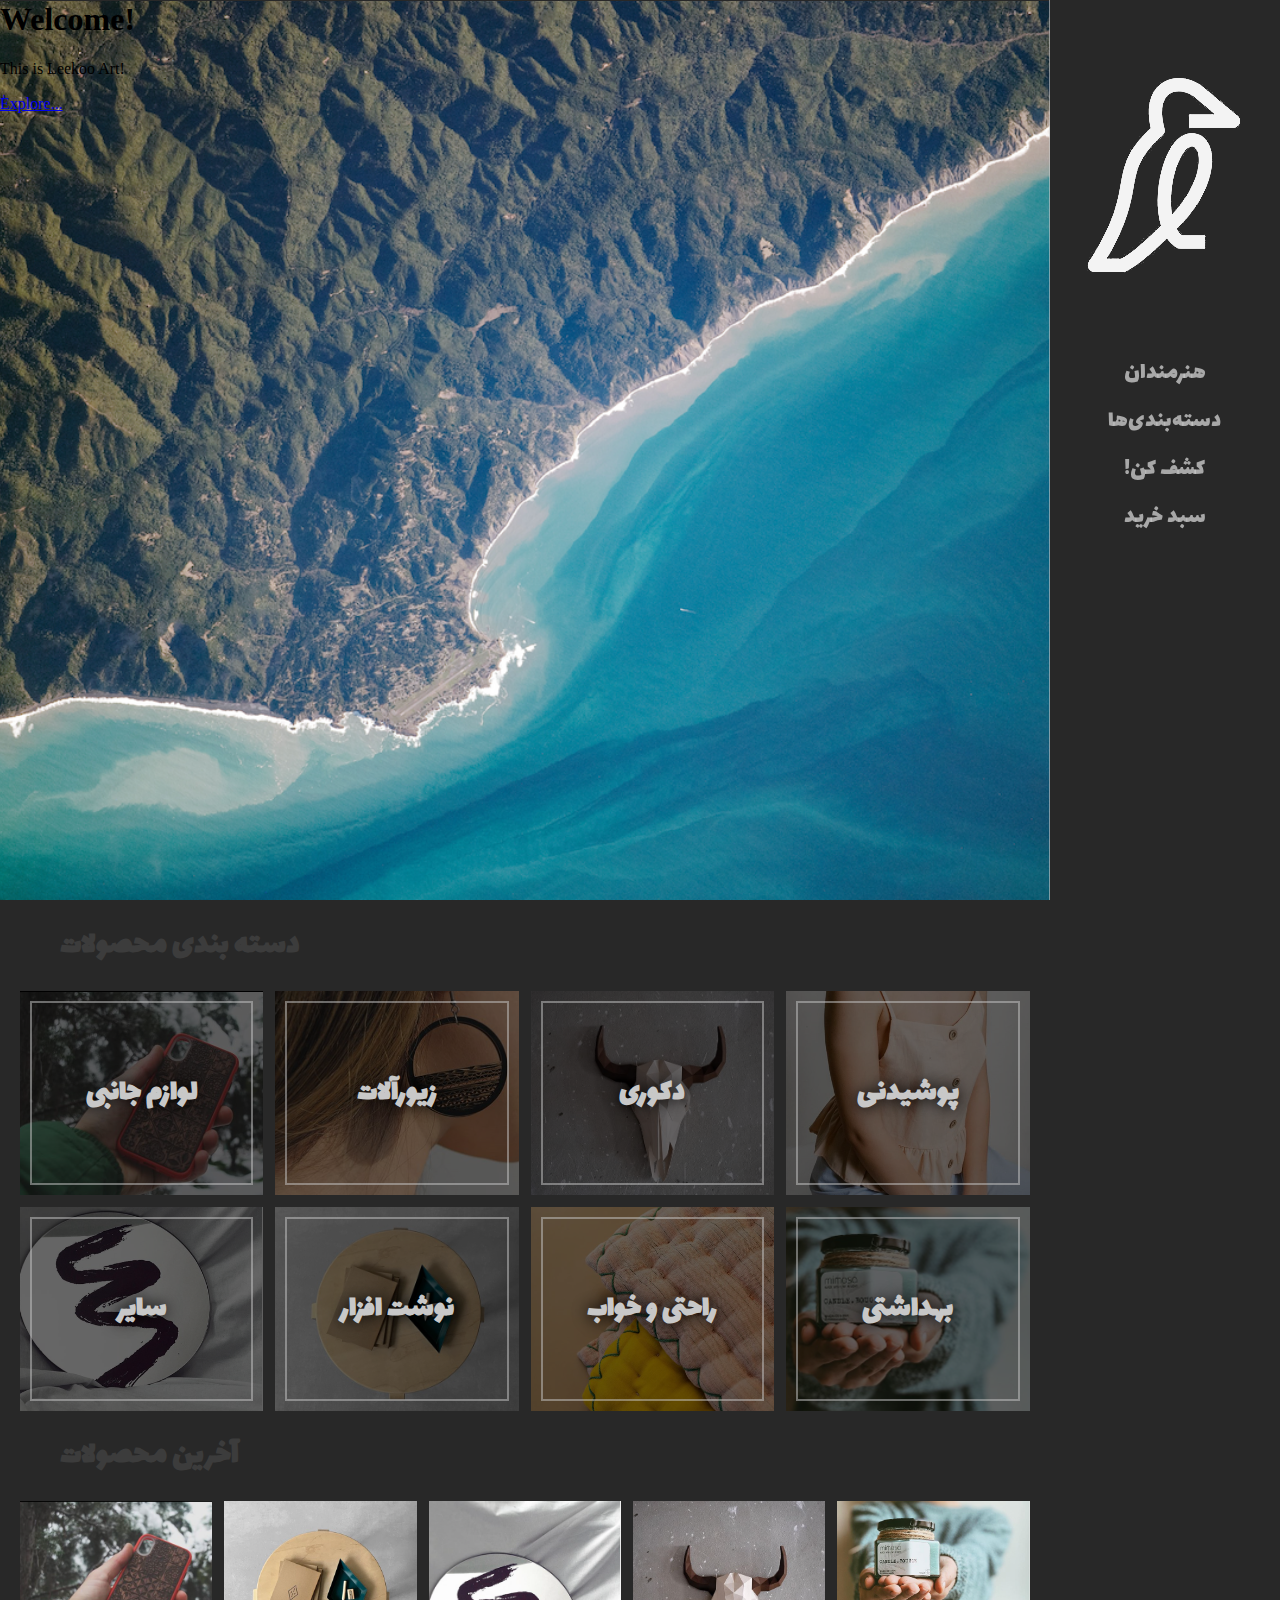
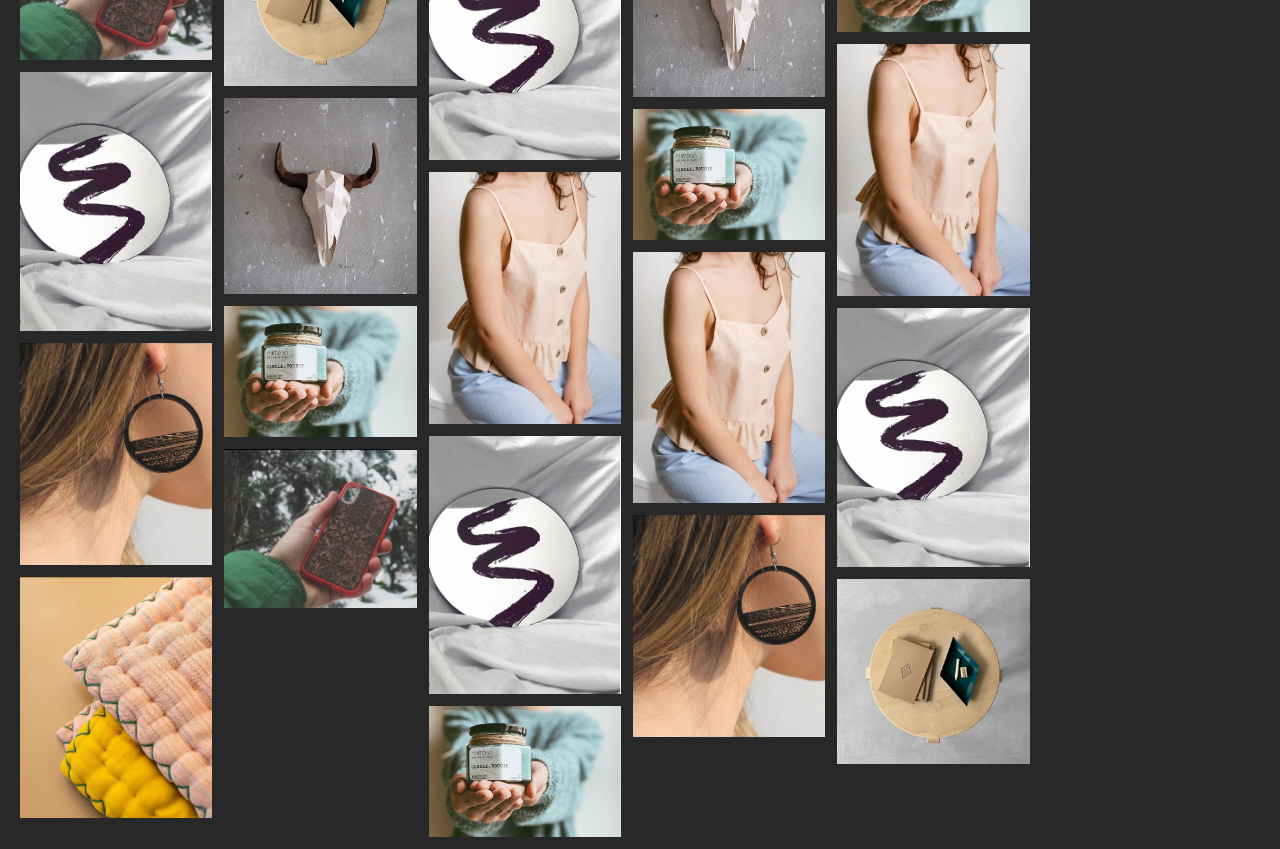
==== index.html @ 074565fa "Rename Home.html to index.html" ====
<html lang="en">
  <head>
    <meta charset="UTF-8" />
    <meta name="viewport" content="width=device-width, initial-scale=1.0" />
    <title>Leekoo Art Gallery</title>
    <link rel="stylesheet" href="style.css" />
    <link href="https://fonts.googleapis.com/css2?family=Lalezar&display=swap" rel="stylesheet" />
  </head>
  <body>
    <div id="main">
      <section id="hero">
        <h1>Welcome!</h1>
        <p>This is Leekoo Art!</p>
        <a href="#explore">ٰExplore...</a>
      </section>

      <h2 class="section_title">دسته بندی محصولات</h2>

      <section id="categories">
        <div class="wrap" style="background-image: url(./img/cat1.png)">
          <div class="cat">
            <h3>لوازم جانبی</h3>
          </div>
        </div>
        <div class="wrap" style="background-image: url(./img/cat2.png)">
          <div class="cat">
            <h3>زیورآلات</h3>
          </div>
        </div>
        <div class="wrap" style="background-image: url(./img/cat3.png)">
          <div class="cat">
            <h3>دکوری</h3>
          </div>
        </div>
        <div class="wrap" style="background-image: url(./img/cat4.png)">
          <div class="cat">
            <h3>پوشیدنی</h3>
          </div>
        </div>
        <div class="wrap" style="background-image: url(./img/cat5.png)">
          <div class="cat">
            <h3>سایر</h3>
          </div>
        </div>
        <div class="wrap" style="background-image: url(./img/cat6.png)">
          <div class="cat">
            <h3>نوشت افزار</h3>
          </div>
        </div>
        <div class="wrap" style="background-image: url(./img/cat7.png)">
          <div class="cat">
            <h3>راحتی و خواب  </h3>
          </div>
        </div>
        <div class="wrap" style="background-image: url(./img/cat8.png)">
          <div class="cat">
            <h3>بهداشتی</h3>
          </div>
        </div>
      </section>
      <h2 class="section_title">آخرین محصولات</h2> </h2>

      <section id="explore">
        <div class="masocol">
          <img src="./img/cat1.png" alt="">
          <img src="./img/cat5.png" alt="">
          <img src="./img/cat2.png" alt="">
          <img src="./img/cat7.png" alt="">
        </div>

        <div class="masocol">
          <img src="./img/cat6.png" alt="">
          <img src="./img/cat3.png" alt="">
          <img src="./img/cat8.png" alt="">
          <img src="./img/cat1.png" alt="">
        </div>

        <div class="masocol">
          <img src="./img/cat5.png" alt="">
          <img src="./img/cat4.png" alt="">
          <img src="./img/cat5.png" alt="">
          <img src="./img/cat8.png" alt="">
        </div>

        <div class="masocol">
          <img src="./img/cat3.png" alt="">
          <img src="./img/cat8.png" alt="">
          <img src="./img/cat4.png" alt="">
          <img src="./img/cat2.png" alt="">
        </div>

        <div class="masocol">
          <img src="./img/cat8.png" alt="">
          <img src="./img/cat4.png" alt="">
          <img src="./img/cat5.png" alt="">
          <img src="./img/cat6.png" alt="">
        </div>
      </section>
    </div>





    <div id="sidebar">
      <div id="logo">
        <img src="./img/logo.png" alt="" />
      </div>

      <ul class="nav">
        <li><a href="#">هنرمندان</a></li>
        <li><a href="#">دسته‌بندی‌ها</a></li>
        <li><a href="#">!کشف کن</a></li>
        <li><a href="#">سبد خرید</a></li>
      </ul>
    </div>
  </body>
</html>
---- style.css ----
body {
  margin: 0;
  background-color: rgb(40, 40, 40);
  display: flex;
}

/* ------------ SIDE BAR ------------ */

#sidebar {
  height: 100vh;
  width: 18%;
  border-left: 1px solid rgba(200, 200, 200, 0.6);
  text-align: center;
  position: fixed;
  right: 0;
  padding-bottom: 30 vh;
}

#logo {
  margin: 70 auto;
}

.nav {
  list-style: none;
  margin: 0;
  padding: 0;
  line-height: 2;
}

.nav a {
  color: rgba(200, 200, 200, 0.8);
  text-decoration: none;
  font-family: "Lalezar", cursive;
  font-size: 1.5rem;
}

.nav a:hover {
  color: rgba(200, 200, 200, 1);
  text-decoration: underline;
  text-shadow: 0px 0px 17px rgb(5, 5, 5);
}

/* ------------ FIRST PAGE ------------ */

#main {
  width: 82%;
  margin-top: -20px;
}

#hero {
  height: 100vh;
  background: url("./img/bg_hero.png");
  background-attachment: fixed;
  background-position: center;
  background-size: cover;
}

.section_title {
  font-family: "Lalezar", cursive;
  font-size: 2rem;
  color: rgb(60, 60, 60);
  text-align: left;
  padding: 20px 0px 20px 60px;
  margin: 0;
}

#categories {
  height: auto;
  padding: 0px 20px;
  display: grid;
  grid-template-columns: 1fr 1fr 1fr 1fr;
  grid-column-gap: 12px;
  grid-row-gap: 12px;
}

.wrap {
  background-blend-mode: multiply;
  background-color: #666;
  background-position: center;
  background-size: cover;
  padding: 10px;
}

.cat {
  height: 20vh;
  border: 2px solid rgba(200, 200, 200, 0.5);
  display: flex;
  align-items: center;
  justify-content: center;
}

.cat h3 {
  font-size: 1.9rem;
  color: rgb(200, 200, 200, 1);
  font-family: "Lalezar", cursive;
  text-shadow: 0px 0px 15px black;
}

#explore {
  padding: 0px 20px;
  display: grid;
  grid-template-columns: repeat(auto-fit, minmax(170px, 1fr));
  grid-column-gap: 12px;
}

.masocol img {
  width: 100%;
  margin-bottom: 12px;
}
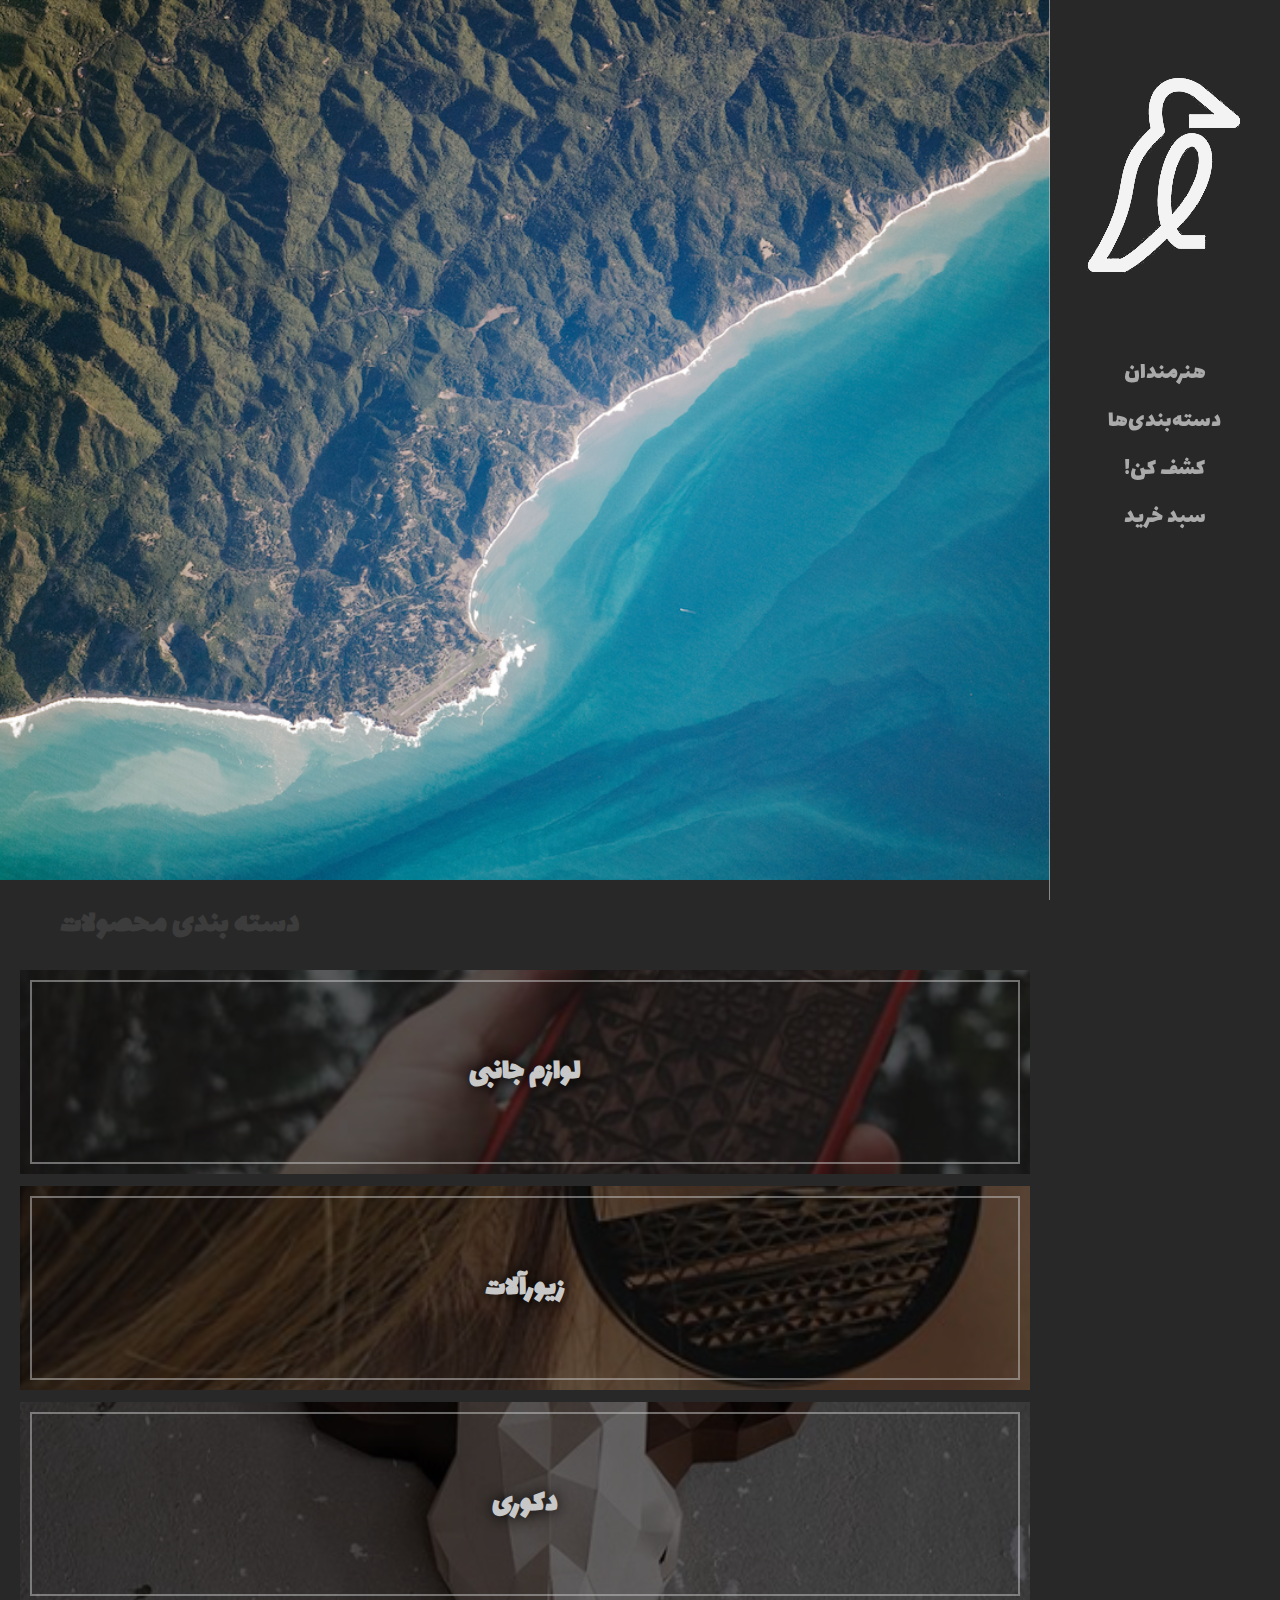
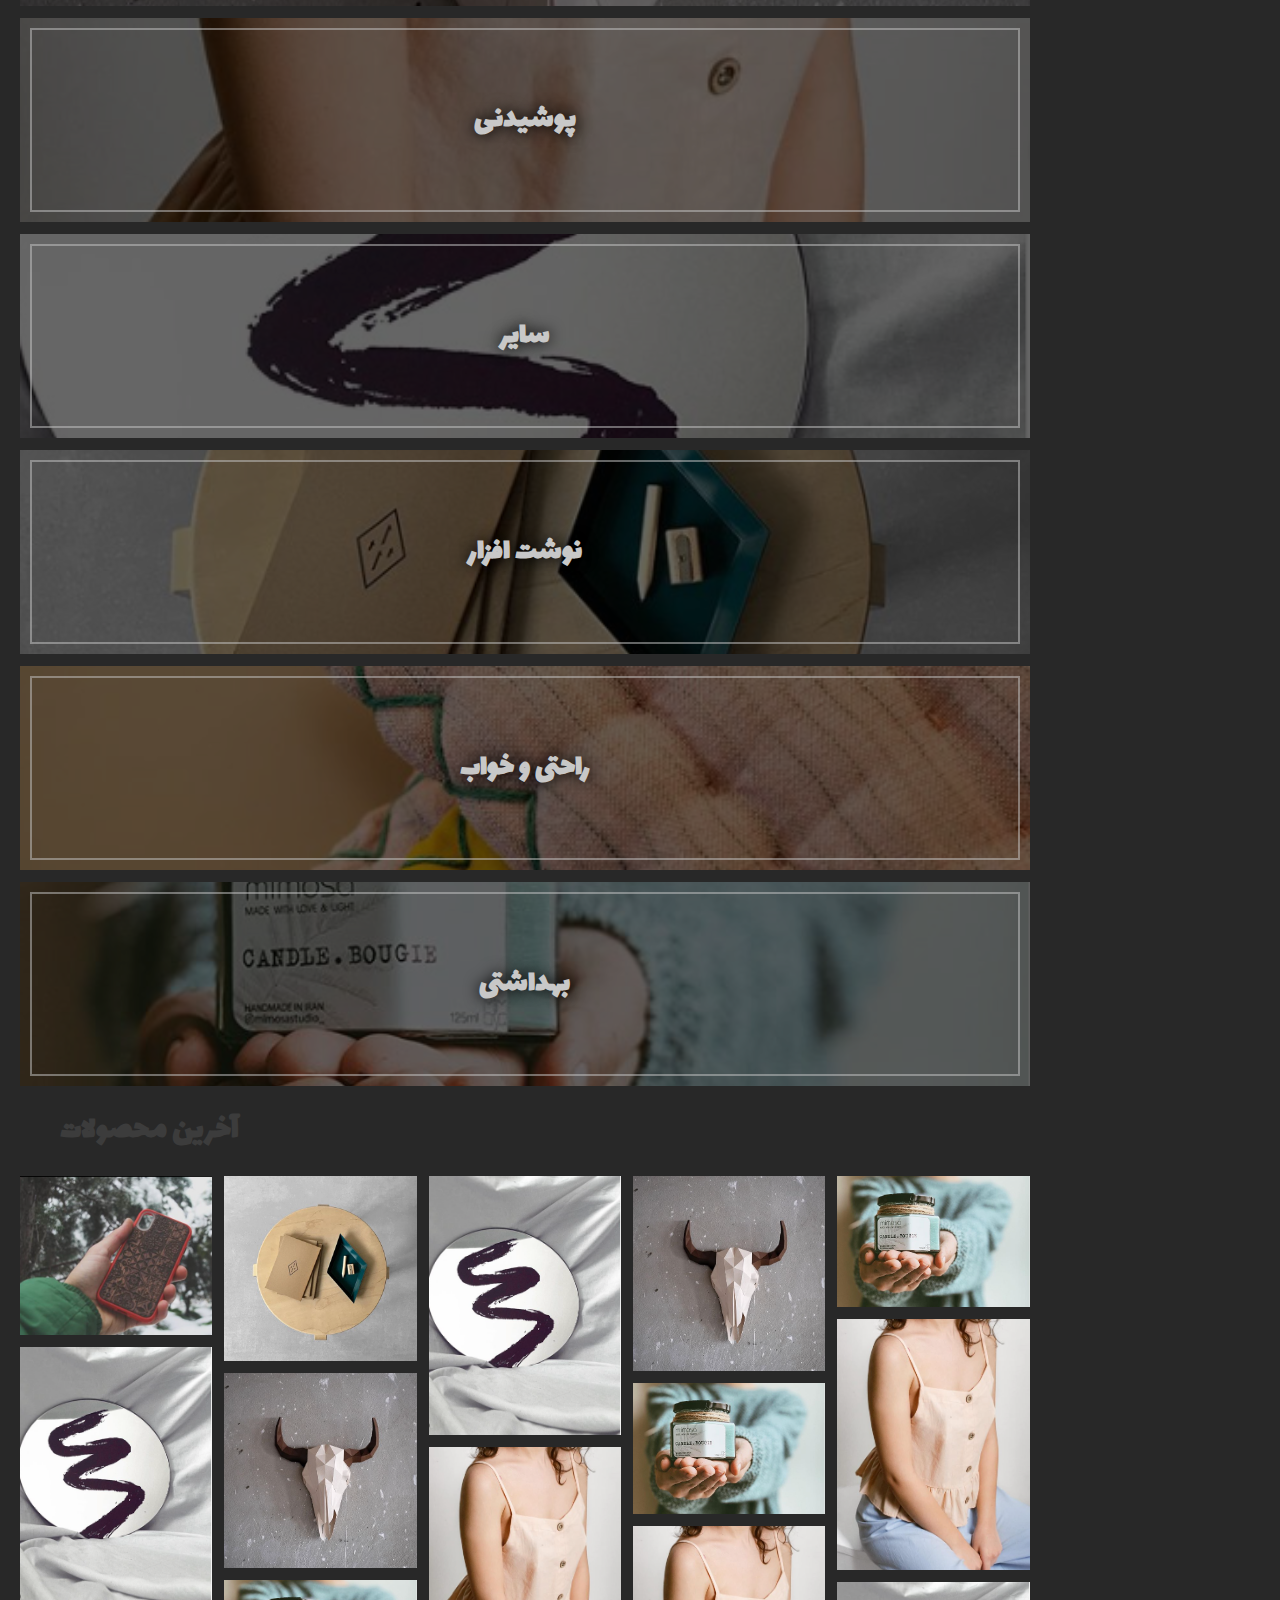
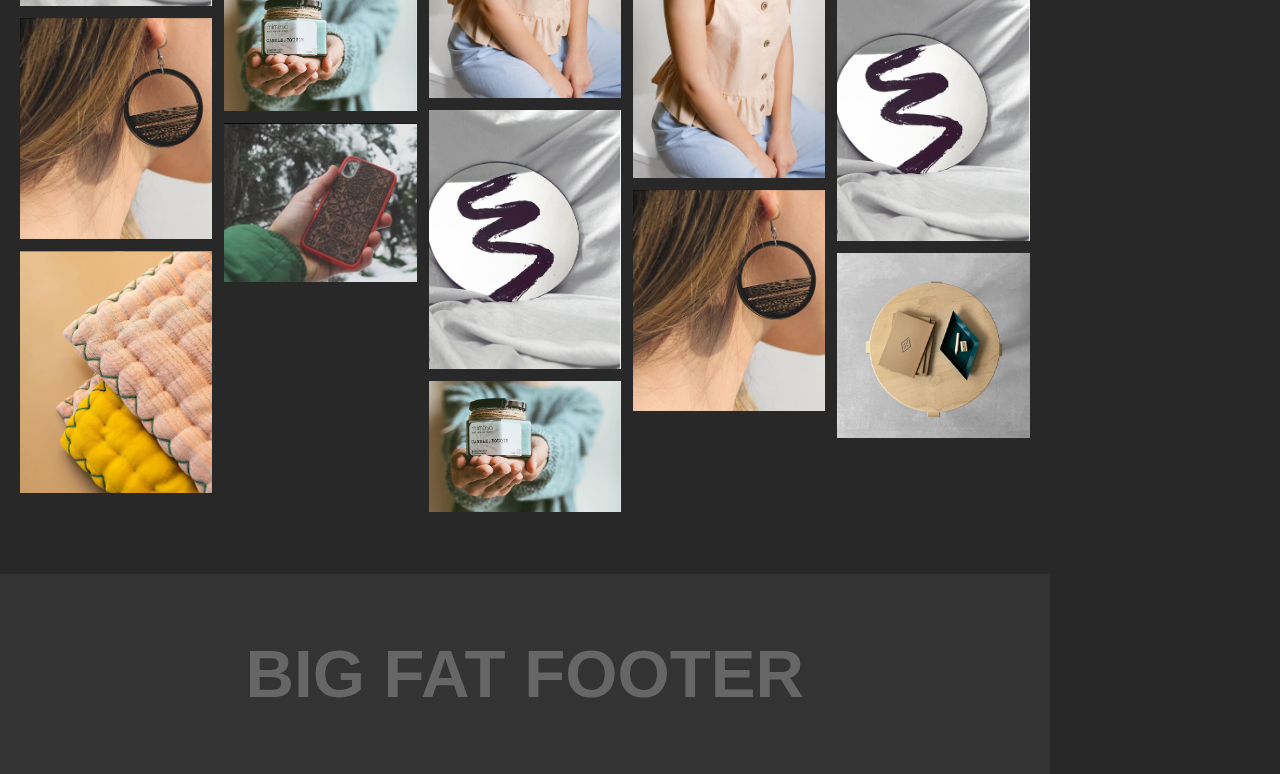
==== commit 2d380605: "Add files via upload" ====
--- a/index.html
+++ b/index.html
@@ -9,9 +9,6 @@
   <body>
     <div id="main">
       <section id="hero">
-        <h1>Welcome!</h1>
-        <p>This is Leekoo Art!</p>
-        <a href="#explore">ٰExplore...</a>
       </section>
 
       <h2 class="section_title">دسته بندی محصولات</h2>
@@ -96,10 +93,12 @@
           <img src="./img/cat6.png" alt="">
         </div>
       </section>
+      
+      <section id="footer">
+        <h2>BIG FAT FOOTER</h2>
+      </section>
+
     </div>
-
-
-
 
 
     <div id="sidebar">
--- a/style.css
+++ b/style.css
@@ -28,16 +28,15 @@
 }
 
 .nav a {
-  color: rgba(200, 200, 200, 0.8);
+  color: rgba(170, 170, 170, 1);
   text-decoration: none;
   font-family: "Lalezar", cursive;
   font-size: 1.5rem;
 }
 
 .nav a:hover {
-  color: rgba(200, 200, 200, 1);
+  color: rgba(220, 220, 220, 1);
   text-decoration: underline;
-  text-shadow: 0px 0px 17px rgb(5, 5, 5);
 }
 
 /* ------------ FIRST PAGE ------------ */
@@ -68,7 +67,7 @@
   height: auto;
   padding: 0px 20px;
   display: grid;
-  grid-template-columns: 1fr 1fr 1fr 1fr;
+  grid-template-columns: repeat(auto-fit, minmax(250, 1fr));
   grid-column-gap: 12px;
   grid-row-gap: 12px;
 }
@@ -79,6 +78,11 @@
   background-position: center;
   background-size: cover;
   padding: 10px;
+  transition: all 0.3s;
+}
+
+.wrap:hover {
+  background-color: #8b8b8b;
 }
 
 .cat {
@@ -106,4 +110,27 @@
 .masocol img {
   width: 100%;
   margin-bottom: 12px;
+  transition: all 0.3s;
 }
+
+.masocol img:hover {
+  transform: scale(1.05);
+}
+
+/* ------------ Footer ------------ */
+
+#footer {
+  height: 200px;
+  width: auto;
+  background-color: #333;
+  display: flex;
+  align-items: center;
+  justify-content: center;
+  margin-top: 50px;
+}
+
+#footer h2 {
+  color: #666;
+  font-size: 4.2rem;
+  font-family: sans-serif;
+}
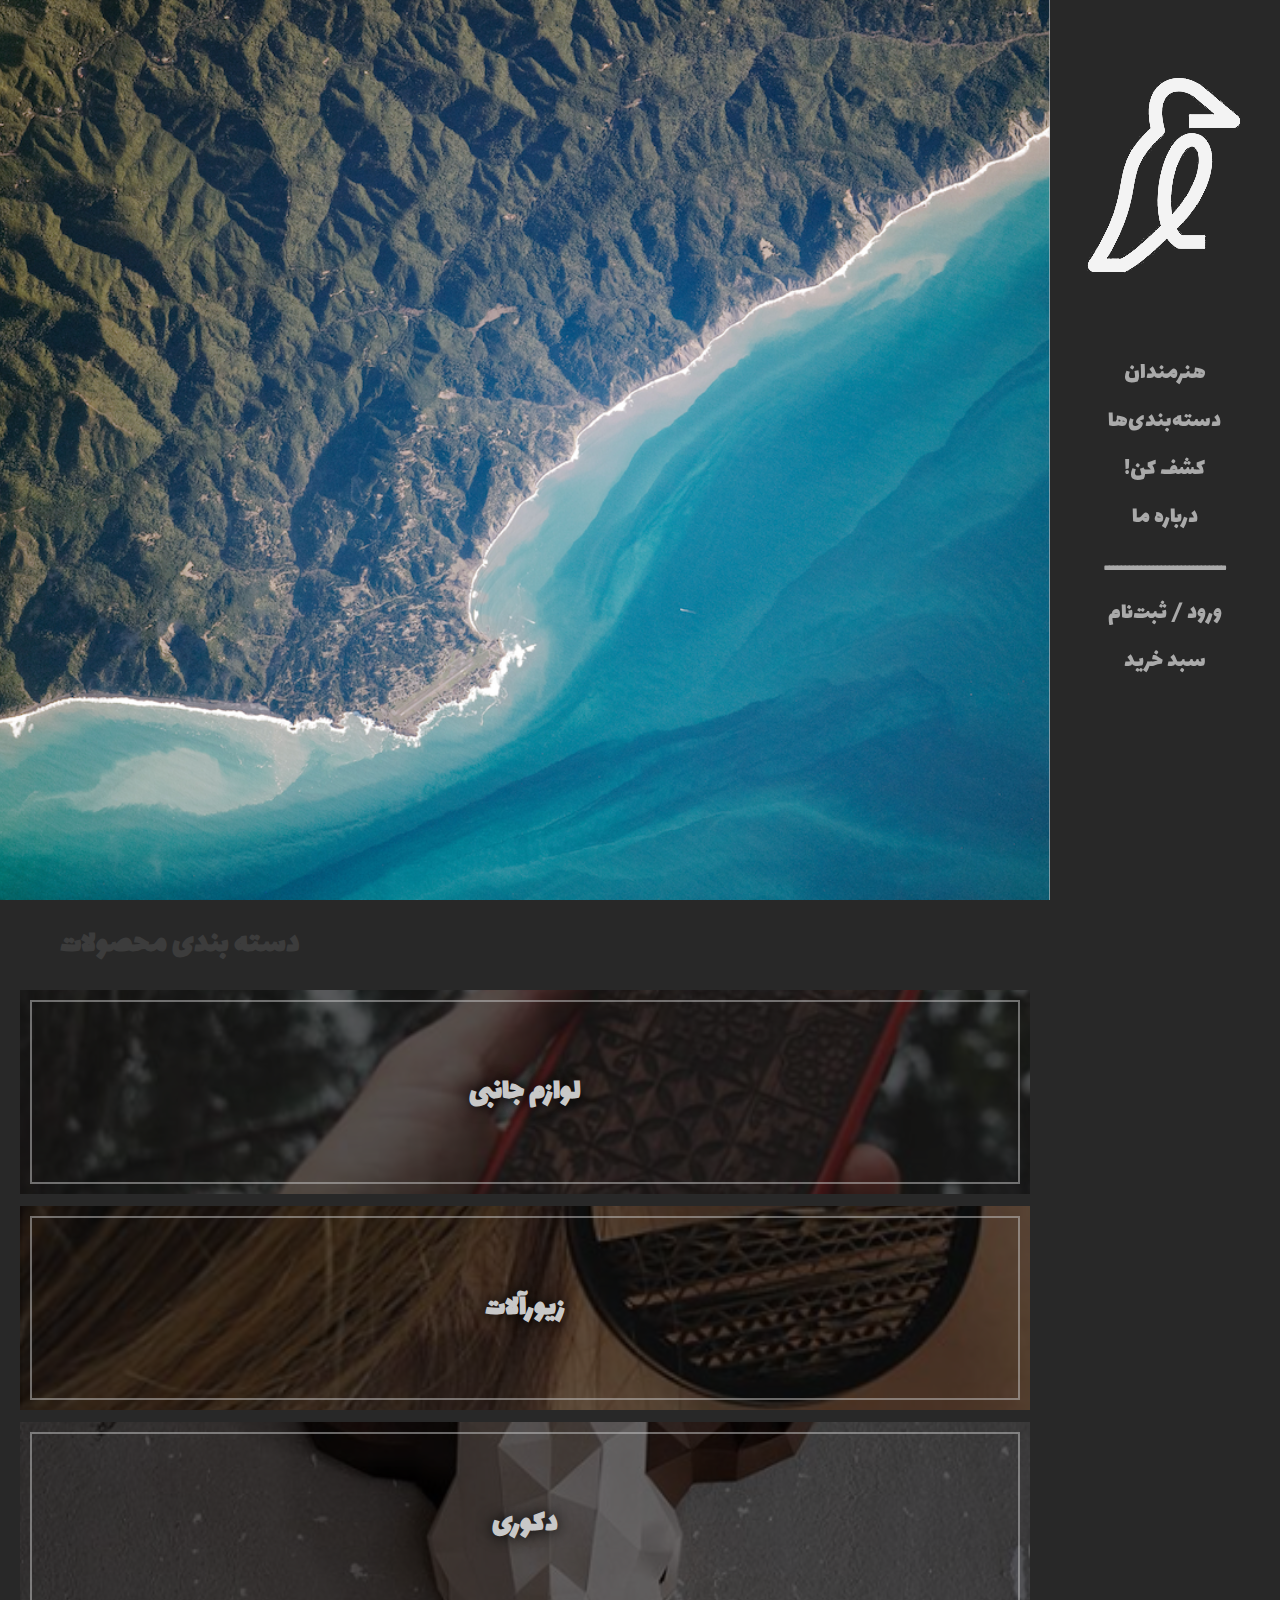
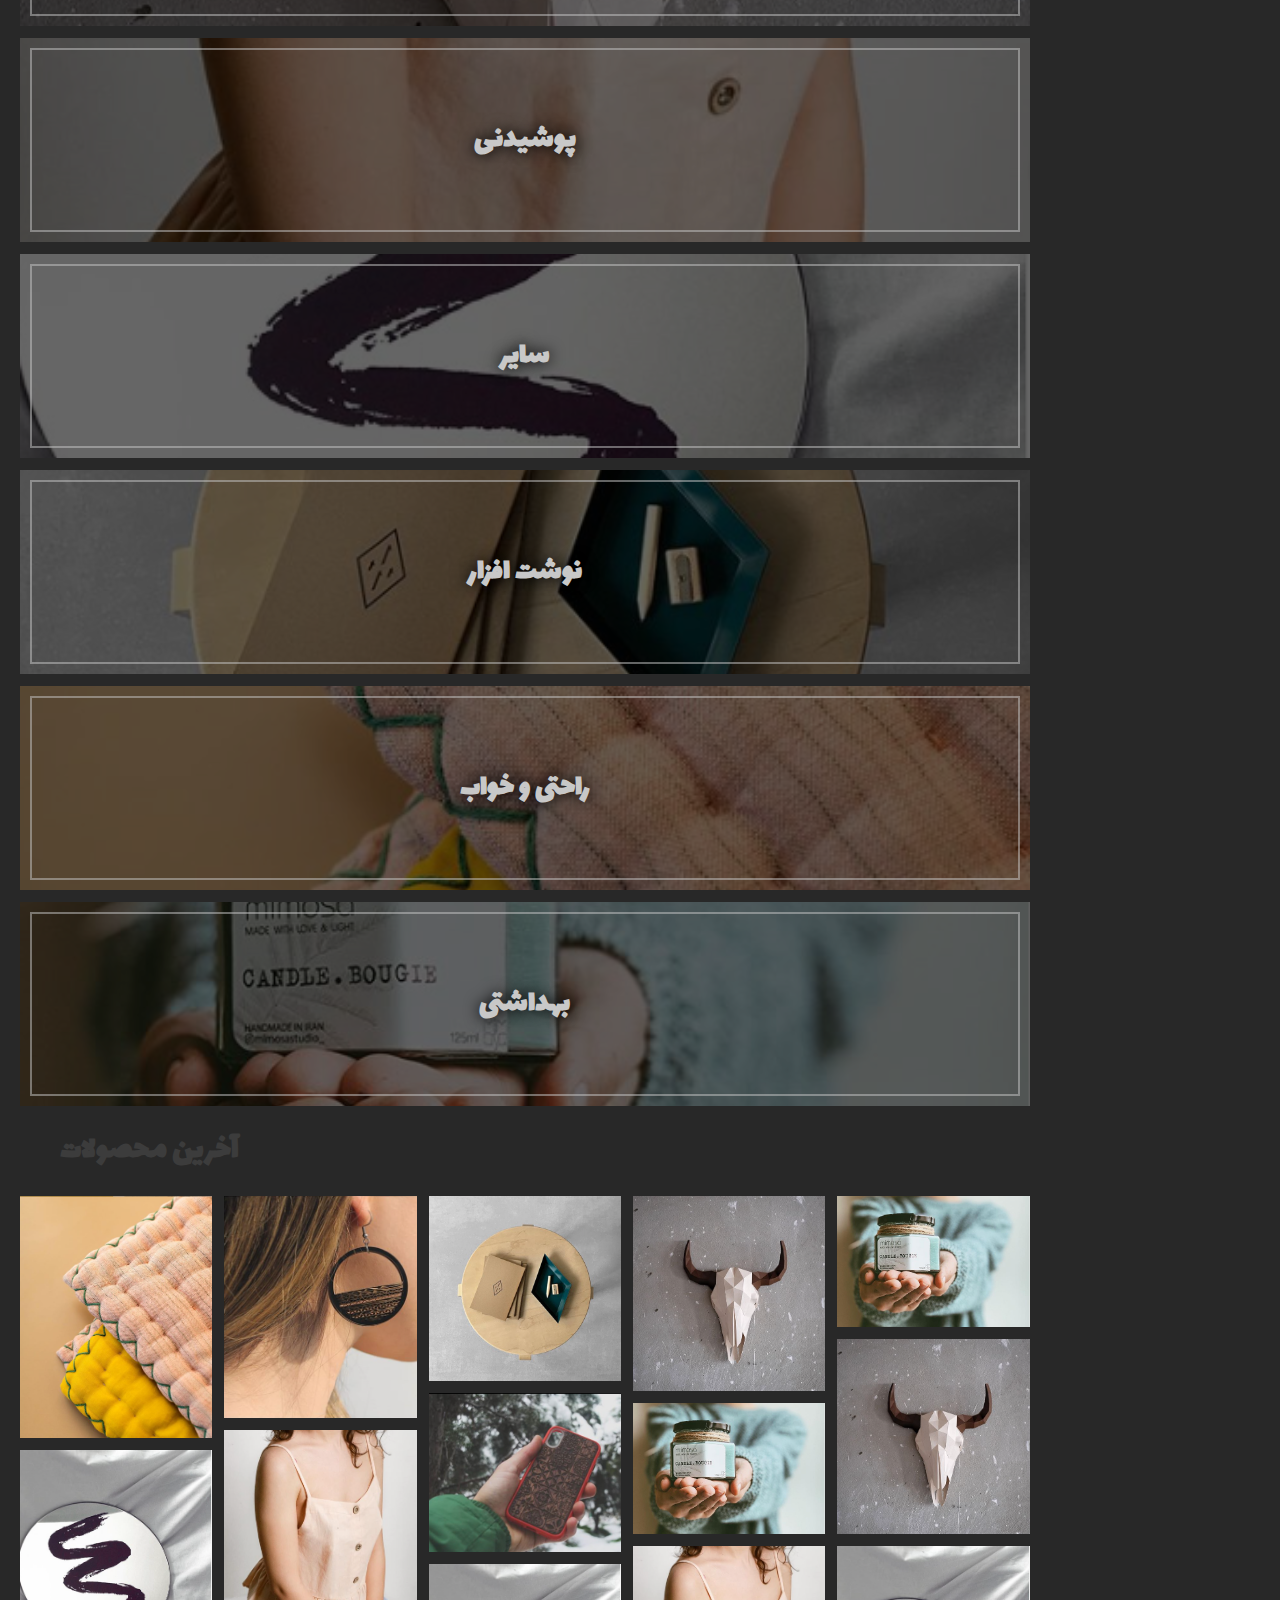
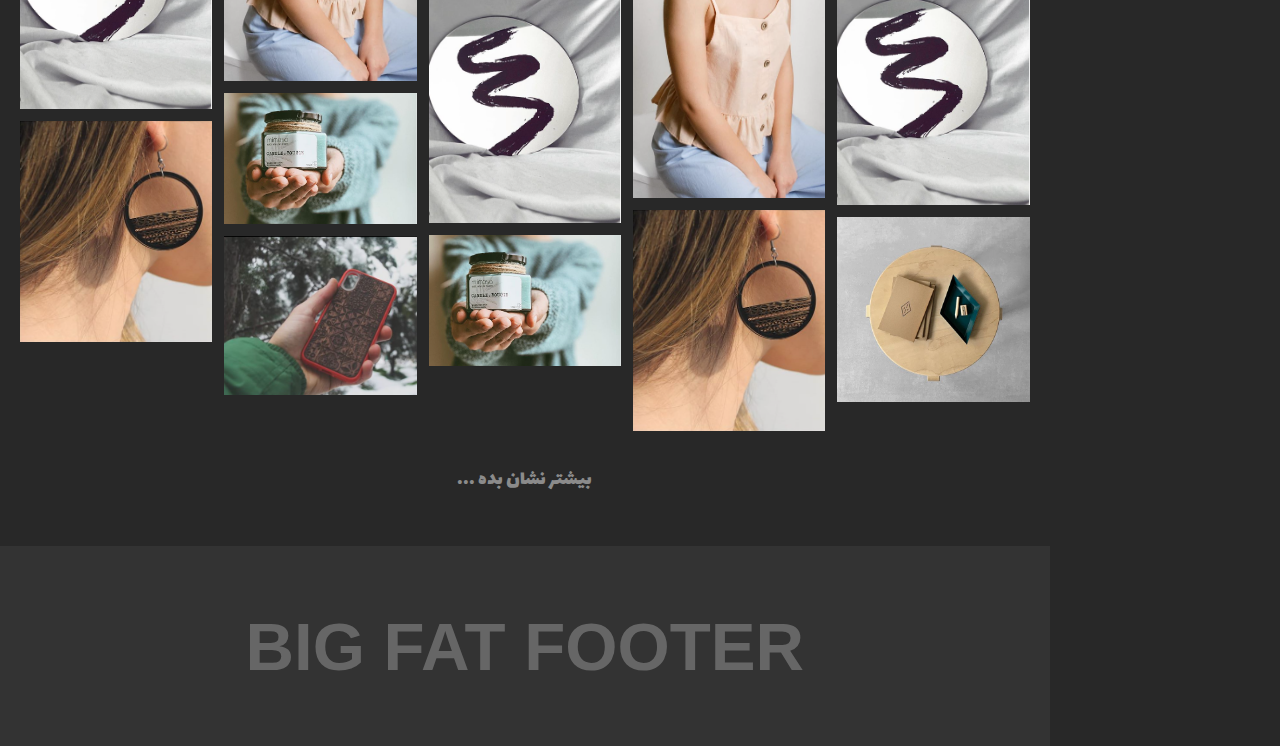
==== commit f66e5632: "Add files via upload" ====
--- a/index.html
+++ b/index.html
@@ -1,117 +1,123 @@
-<html lang="en">
-  <head>
-    <meta charset="UTF-8" />
-    <meta name="viewport" content="width=device-width, initial-scale=1.0" />
-    <title>Leekoo Art Gallery</title>
-    <link rel="stylesheet" href="style.css" />
-    <link href="https://fonts.googleapis.com/css2?family=Lalezar&display=swap" rel="stylesheet" />
-  </head>
-  <body>
-    <div id="main">
-      <section id="hero">
-      </section>
+  <html lang="en">
+    <head>
+      <meta charset="UTF-8" />
+      <meta name="viewport" content="width=device-width, initial-scale=1.0" />
+      <title>Leekoo Art Gallery</title>
+      <link rel="stylesheet" href="style.css" />
+      <link href="https://fonts.googleapis.com/css2?family=Lalezar&display=swap" rel="stylesheet" />
+    </head>
+    <body>
+      <div id="main">
+        <section id="hero">
+        </section>
 
-      <h2 class="section_title">دسته بندی محصولات</h2>
+        <h2 class="section_title" id="1">دسته بندی محصولات</h2>
 
-      <section id="categories">
-        <div class="wrap" style="background-image: url(./img/cat1.png)">
-          <div class="cat">
-            <h3>لوازم جانبی</h3>
+        <section id="categories">
+          <div class="wrap" style="background-image: url(./img/cat1.png)">
+            <div class="cat">
+              <h3>لوازم جانبی</h3>
+            </div>
           </div>
+          <div class="wrap" style="background-image: url(./img/cat2.png)">
+            <div class="cat">
+              <h3>زیورآلات</h3>
+            </div>
+          </div>
+          <div class="wrap" style="background-image: url(./img/cat3.png)">
+            <div class="cat">
+              <h3>دکوری</h3>
+            </div>
+          </div>
+          <div class="wrap" style="background-image: url(./img/cat4.png)">
+            <div class="cat">
+              <h3>پوشیدنی</h3>
+            </div>
+          </div>
+          <div class="wrap" style="background-image: url(./img/cat5.png)">
+            <div class="cat">
+              <h3>سایر</h3>
+            </div>
+          </div>
+          <div class="wrap" style="background-image: url(./img/cat6.png)">
+            <div class="cat">
+              <h3>نوشت افزار</h3>
+            </div>
+          </div>
+          <div class="wrap" style="background-image: url(./img/cat7.png)">
+            <div class="cat">
+              <h3>راحتی و خواب  </h3>
+            </div>
+          </div>
+          <div class="wrap" style="background-image: url(./img/cat8.png)">
+            <div class="cat">
+              <h3>بهداشتی</h3>
+            </div>
+          </div>
+        </section>
+        <h2 class="section_title" id="2">آخرین محصولات</h2> </h2>
+
+        <section id="explore">
+          <div class="masocol">
+            <a href="./product.html"><img src="./img/cat7.png" alt=""></a>
+            <a href="./product.html"><img src="./img/cat5.png" alt=""></a>
+            <a href="./product.html"><img src="./img/cat2.png" alt=""></a>
+          </div>
+
+          <div class="masocol">
+            <a href="./product.html"><img src="./img/cat2.png" alt=""></a>
+            <a href="./product.html"><img src="./img/cat4.png" alt=""></a>
+            <a href="./product.html"><img src="./img/cat8.png" alt=""></a>
+            <a href="./product.html"><img src="./img/cat1.png" alt=""></a>
+          </div>
+
+          <div class="masocol">
+            <a href="./product.html"><img src="./img/cat6.png" alt=""></a>
+            <a href="./product.html"><img src="./img/cat1.png" alt=""></a>
+            <a href="./product.html"><img src="./img/cat5.png" alt=""></a>
+            <a href="./product.html"><img src="./img/cat8.png" alt=""></a>
+          </div>
+
+          <div class="masocol">
+            <a href="./product.html"><img src="./img/cat3.png" alt=""></a>
+            <a href="./product.html"><img src="./img/cat8.png" alt=""></a>
+            <a href="./product.html"><img src="./img/cat4.png" alt=""></a>
+            <a href="./product.html"><img src="./img/cat2.png" alt=""></a>
+          </div>
+
+          <div class="masocol">
+            <a href="./product.html"><img src="./img/cat8.png" alt=""></a>
+            <a href="./product.html"><img src="./img/cat3.png" alt=""></a>
+            <a href="./product.html"><img src="./img/cat5.png" alt=""></a>
+            <a href="./product.html"><img src="./img/cat6.png" alt=""></a>
+          </div>
+        </section>
+
+        <div id="loadmore">
+          <a href="#"><p>... بیشتر نشان بده</p></a>
         </div>
-        <div class="wrap" style="background-image: url(./img/cat2.png)">
-          <div class="cat">
-            <h3>زیورآلات</h3>
-          </div>
-        </div>
-        <div class="wrap" style="background-image: url(./img/cat3.png)">
-          <div class="cat">
-            <h3>دکوری</h3>
-          </div>
-        </div>
-        <div class="wrap" style="background-image: url(./img/cat4.png)">
-          <div class="cat">
-            <h3>پوشیدنی</h3>
-          </div>
-        </div>
-        <div class="wrap" style="background-image: url(./img/cat5.png)">
-          <div class="cat">
-            <h3>سایر</h3>
-          </div>
-        </div>
-        <div class="wrap" style="background-image: url(./img/cat6.png)">
-          <div class="cat">
-            <h3>نوشت افزار</h3>
-          </div>
-        </div>
-        <div class="wrap" style="background-image: url(./img/cat7.png)">
-          <div class="cat">
-            <h3>راحتی و خواب  </h3>
-          </div>
-        </div>
-        <div class="wrap" style="background-image: url(./img/cat8.png)">
-          <div class="cat">
-            <h3>بهداشتی</h3>
-          </div>
-        </div>
-      </section>
-      <h2 class="section_title">آخرین محصولات</h2> </h2>
+        
+        <section id="footer">
+          <h2>BIG FAT FOOTER</h2>
+        </section>
 
-      <section id="explore">
-        <div class="masocol">
-          <img src="./img/cat1.png" alt="">
-          <img src="./img/cat5.png" alt="">
-          <img src="./img/cat2.png" alt="">
-          <img src="./img/cat7.png" alt="">
+      </div>
+
+
+      <div id="sidebar">
+        <div id="logo">
+          <a href="./index.html"><img src="./img/logo.png" alt="" /></a>
         </div>
 
-        <div class="masocol">
-          <img src="./img/cat6.png" alt="">
-          <img src="./img/cat3.png" alt="">
-          <img src="./img/cat8.png" alt="">
-          <img src="./img/cat1.png" alt="">
-        </div>
-
-        <div class="masocol">
-          <img src="./img/cat5.png" alt="">
-          <img src="./img/cat4.png" alt="">
-          <img src="./img/cat5.png" alt="">
-          <img src="./img/cat8.png" alt="">
-        </div>
-
-        <div class="masocol">
-          <img src="./img/cat3.png" alt="">
-          <img src="./img/cat8.png" alt="">
-          <img src="./img/cat4.png" alt="">
-          <img src="./img/cat2.png" alt="">
-        </div>
-
-        <div class="masocol">
-          <img src="./img/cat8.png" alt="">
-          <img src="./img/cat4.png" alt="">
-          <img src="./img/cat5.png" alt="">
-          <img src="./img/cat6.png" alt="">
-        </div>
-      </section>
-      
-      <section id="footer">
-        <h2>BIG FAT FOOTER</h2>
-      </section>
-
-    </div>
-
-
-    <div id="sidebar">
-      <div id="logo">
-        <img src="./img/logo.png" alt="" />
+        <ul class="nav">
+          <li><a href="./artists.html">هنرمندان</a></li>
+          <li><a href="./index.html#1">دسته‌بندی‌ها</a></li>
+          <li><a href="./index.html#2">!کشف کن</a></li>
+          <li><a href="./about-us">درباره ما</a></li>
+          <li><a href="#">ــــــــــــــــــــــــــــــ</a></li>
+          <li><a href="#">ورود / ثبت‌نام</a></li>
+          <li><a href="#">سبد خرید</a></li>
+        </ul>
       </div>
-
-      <ul class="nav">
-        <li><a href="#">هنرمندان</a></li>
-        <li><a href="#">دسته‌بندی‌ها</a></li>
-        <li><a href="#">!کشف کن</a></li>
-        <li><a href="#">سبد خرید</a></li>
-      </ul>
-    </div>
-  </body>
-</html>
+    </body>
+  </html>
--- a/style.css
+++ b/style.css
@@ -43,7 +43,6 @@
 
 #main {
   width: 82%;
-  margin-top: -20px;
 }
 
 #hero {
@@ -117,6 +116,18 @@
   transform: scale(1.05);
 }
 
+#loadmore a {
+  color: #8b8b8b;
+  font-family: "Lalezar", cursive;
+  text-align: center;
+  font-size: 1.3rem;
+  text-decoration: none;
+}
+
+#loadmore a:hover {
+  color: #aaa;
+}
+
 /* ------------ Footer ------------ */
 
 #footer {
@@ -134,3 +145,143 @@
   font-size: 4.2rem;
   font-family: sans-serif;
 }
+
+/* ------------ ARTISTS PAGE ------------ */
+
+.sortbox {
+  color: #8b8b8b;
+  font-family: "Lalezar", cursive;
+  border: 1px solid #666;
+  margin: 0px 90px 20px 90px;
+  padding: 15px 0px;
+  display: flex;
+  justify-content: flex-end;
+  align-items: center;
+  text-align: right;
+}
+
+.sortbox h2 {
+  margin: 0%;
+  padding: 0px 20px 0px 20px;
+  letter-spacing: 0.7px;
+}
+
+.sortbox p {
+  margin: 0%;
+  padding: 0px 20px;
+  font-size: 1.2rem;
+  text-align: center;
+}
+
+#alphabetical {
+  letter-spacing: 3px;
+  margin-right: 20px;
+}
+#categorical {
+  letter-spacing: 1.7px;
+}
+
+#brands {
+  height: auto;
+  padding: 0px 90px;
+  display: grid;
+  grid-template-columns: repeat(auto-fit, minmax(200, 1fr));
+  grid-column-gap: 12px;
+  grid-row-gap: 12px;
+}
+
+.card {
+  background-blend-mode: multiply;
+  background-color: #444;
+  transition: all 0.3s;
+}
+
+.card:hover {
+  background-color: #555;
+}
+
+.brandlogo {
+  height: 20vh;
+  background-size: cover;
+  background-position: center;
+}
+
+.card h3 {
+  font-size: 1.6rem;
+  color: rgb(240, 240, 240, 1);
+  font-family: "Lalezar", cursive;
+  text-shadow: 0px 0px 15px black;
+  text-align: center;
+  margin: 0;
+  padding: 10px 0px;
+}
+
+.card h4 {
+  font-size: 1.2rem;
+  color: rgb(190, 190, 190, 1);
+  font-family: "Lalezar", cursive;
+  text-shadow: 0px 0px 15px black;
+  text-align: center;
+  margin: 0;
+  padding: 0px 0px 15px 0px;
+}
+
+/* ------------ PRODUCT PAGE ------------ */
+
+#productdata {
+  display: grid;
+  grid-template-columns: 1fr 1fr;
+  grid-column-gap: 50px;
+  padding: 50px 50px 0px 50px;
+}
+
+#productpictures {
+  display: grid;
+  grid-template-columns: 1fr 1fr;
+  grid-column-gap: 12px;
+}
+
+#tnp {
+  padding-bottom: 30px;
+}
+
+#productinfo h1 {
+  font-family: "Lalezar", cursive;
+  direction: rtl;
+  color: #eee;
+  margin: 0;
+  font-size: 3rem;
+  line-height: 2;
+  text-align: center;
+  padding-bottom: 50px;
+}
+
+#productinfo h2 {
+  font-family: "Lalezar", cursive;
+  direction: rtl;
+  color: #eee;
+  margin: 0;
+  padding: 0;
+  font-size: 1.6rem;
+  line-height: 2;
+}
+
+#productinfo h3 {
+  font-family: "Lalezar", cursive;
+  direction: rtl;
+  color: #eee;
+  margin: 0;
+  padding: 0;
+  font-size: 1.2rem;
+  line-height: 1.8;
+}
+
+#productinfo p {
+  text-align: justify;
+  font-family: "Lalezar", cursive;
+  direction: rtl;
+  color: #aaa;
+  margin: 0;
+  font-size: 1.2rem;
+  line-height: 1.8;
+}
